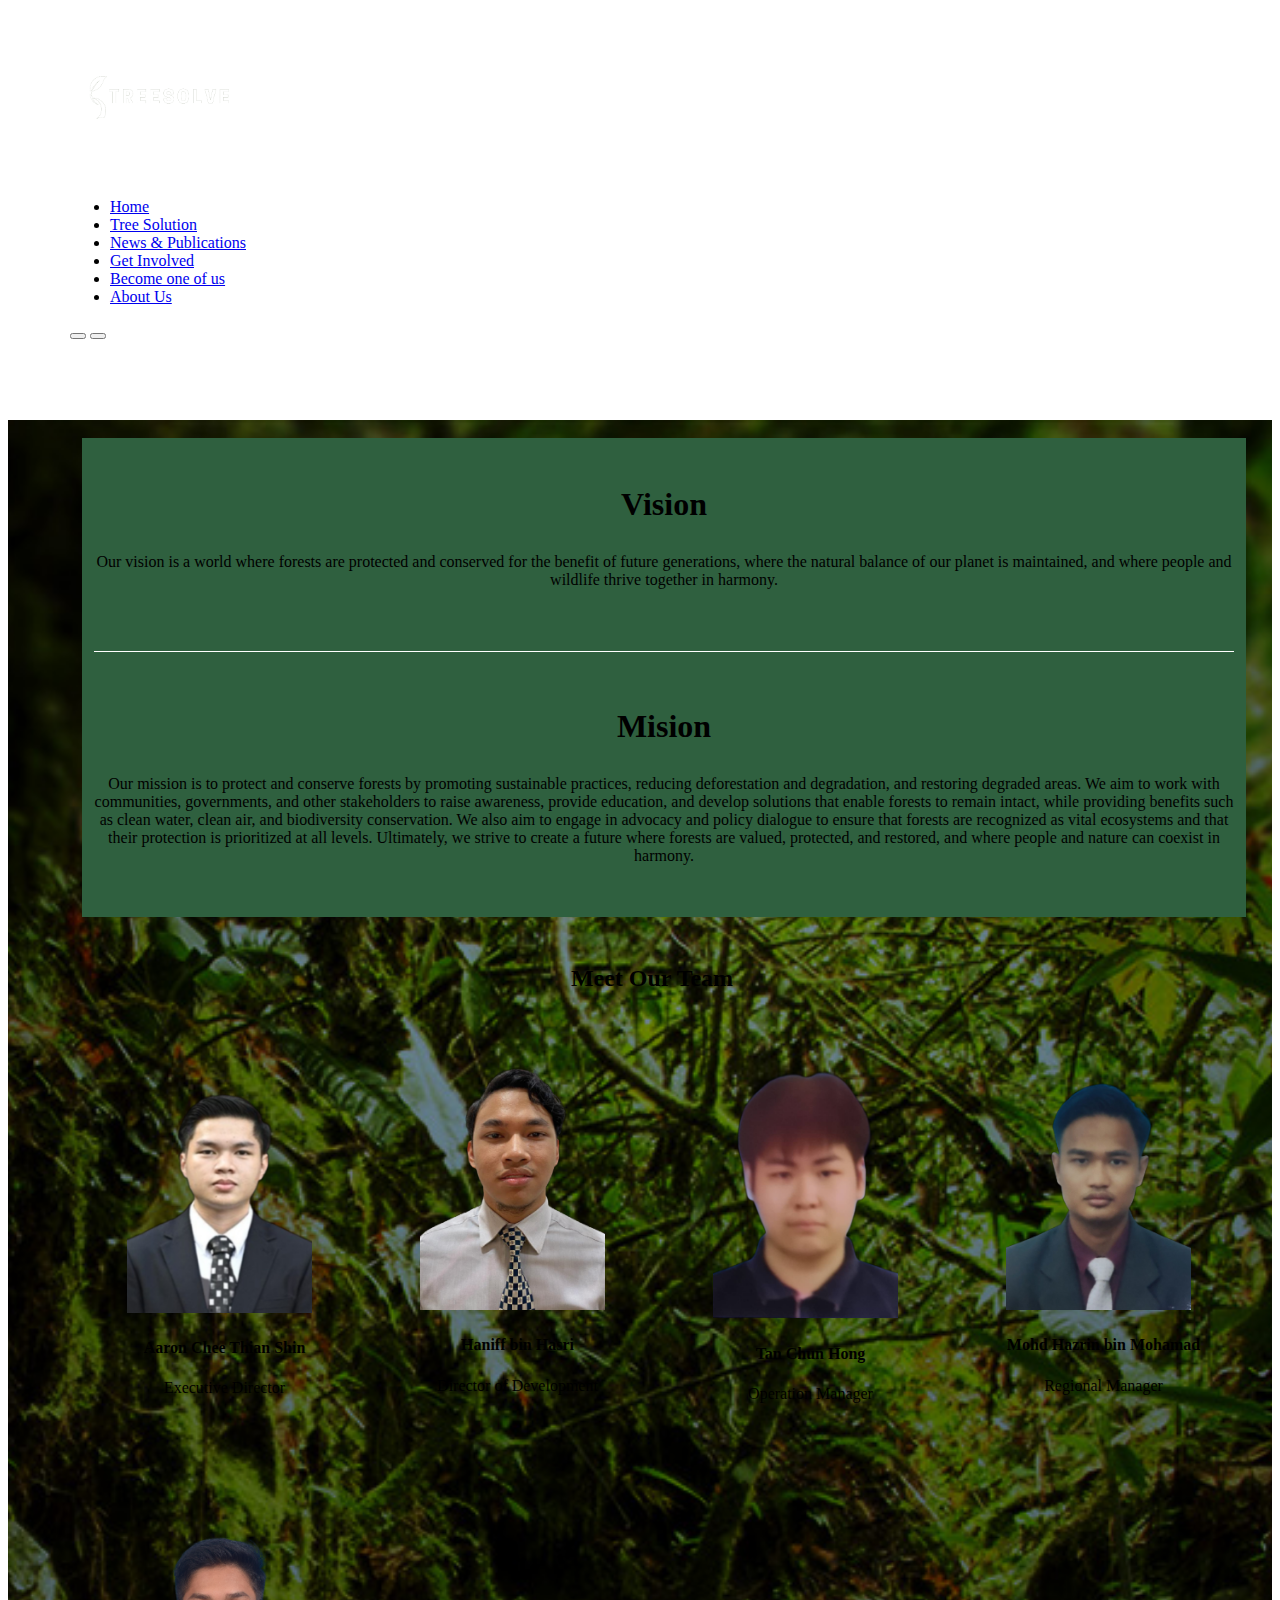
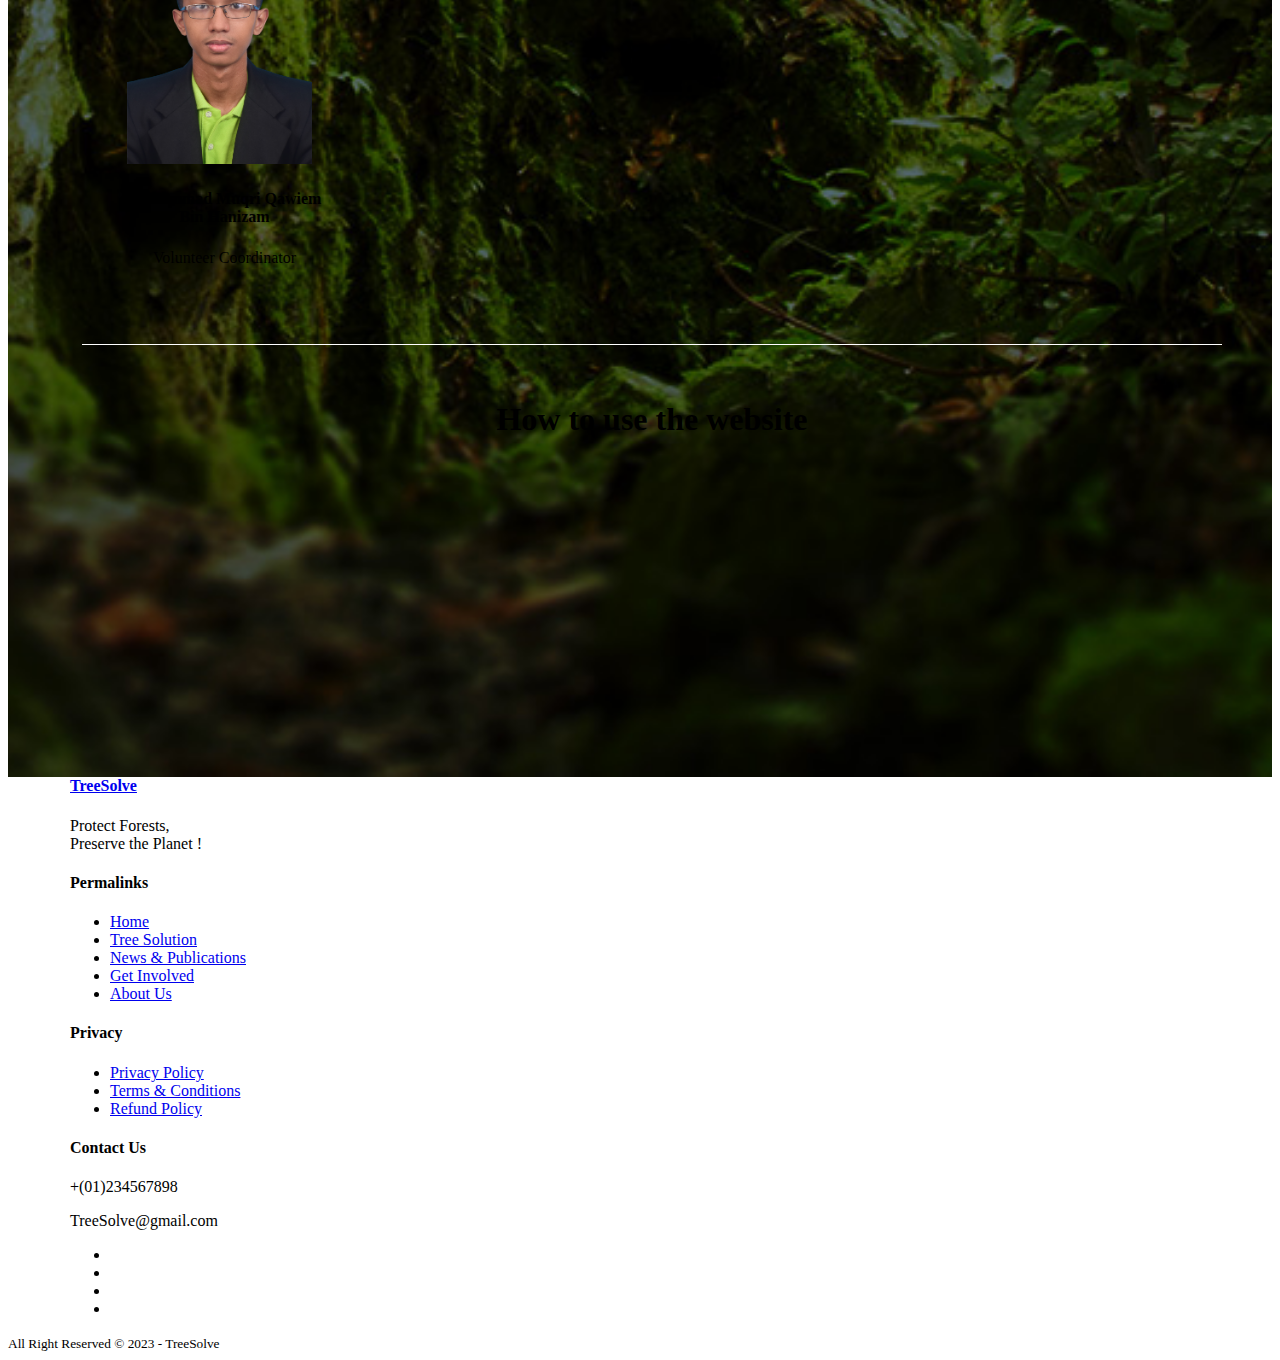
==== src/about-us-page.html @ cad285f0 "Merge pull request #145 from Aaron2k02/Haniff" ====
<!-- this page edited by haniff -->
<!DOCTYPE html>
<html lang="en">
<head>
    <meta charset="UTF-8">
    <meta http-equiv="X-UA-Compatible" content="IE=edge">
    <meta name="viewport" content="width=device-width, initial-scale=1.0">

    <!-- CSS -->
    <link rel="stylesheet" href="./css/about-us-page.css">
    <!-- Iconscout Cdn-->
    <link rel="stylesheet" href="https://unicons.iconscout.com/release/v2.1.6/css/unicons.css">
    <!-- Google Fonts -->
    <link rel="preconnect" href="https://fonts.google.googleapis.com">
    <link rel="preconnect" href="https://fonts.gstatic.com" crossorigin>
    <link rel="stylesheet" href="https://fonts.googleapis.com/css2?family=Montserrat:wght@300;400;500;600;700;800;900&display=swap">
    <!--Swiper JS -->
    <link rel="stylesheet" href="https://cdn.jsdelivr.net/npm/swiper@8/swiper-bundle.min.css"/>

    <title>About Us | TreeSolve</title>
</head>
<body>
    <nav>
        <div class="container nav-container">
            <a href="home-page.html">
                <img src="./res/Treesolve-removebg-preview.png"  alt="treesolvelogo" width="170px">
            </a>
            <ul class="nav-menu">
                <li><a href="home-page.html">Home</a></li>
                <li><a href="tree-solution-page.html">Tree Solution</a></li>
                <li><a href="news&publication-page.html">News &amp; Publications</a></li>
                <li><a href="get-involved-page.html">Get Involved</a></li>
                <li><a href="login.php">Become one of us</a></li>
                <li><a href="about-us-page.html">About Us</a></li>
            </ul>
            <button id="open-menu-btn"><i class="uil uil-bars"></i></button>
            <button id="close-menu-btn"><i class="uil uil-multiply"></i></button>
        </div>
    </nav>
    <!---------------------------------------------------- END OF NAVBAR ---------------------------------------->

    <!----------------------------------------------- PAGE CONTENT START HERE ----------------------------------->
    <main>
        <div class="container-fluid bg-image">
        <div class="container">
            <br>
            <div class="container-fluid" style="background-color: #2f603f;">
            <br><h1 class="text-center animate">Vision</h1>
                <p class="text-center animate">
                    Our vision is a world where forests are protected and conserved for the benefit of future generations, where the natural balance of our planet is maintained, and where people and wildlife thrive together in harmony.
                </p><br>
                <br><hr class="hr animate"><br><h1 class="text-center animate">Mision</h1>
                <p class="text-center animate">
                    Our mission is to protect and conserve forests by promoting sustainable practices, reducing deforestation and degradation, and restoring degraded areas. We aim to work with communities, governments, and other stakeholders to raise awareness, provide education, and develop solutions that enable forests to remain intact, while providing benefits such as clean water, clean air, and biodiversity conservation. We also aim to engage in advocacy and policy dialogue to ensure that forests are recognized as vital ecosystems and that their protection is prioritized at all levels. Ultimately, we strive to create a future where forests are valued, protected, and restored, and where people and nature can coexist in harmony.
                </p><br><br>
            </div>
                <br>
                <h2 class="text-center animate">Meet Our Team</h2><br>
                        <div class="container team-container animate">
                            <article class="team-member">
                                <div class="team-member-image">
                                    <img src="./res/aaron.png" alt="aaron">
                                </div>
                                <div class="team-member-info">
                                    <h4>Aaron Chee Thian Shin</h4>
                                    <p>Executive Director</p>
                                    <div class="team-member-socials">
                                        <a href="https://instagram.com" target="_blank"><i class="uil uil-instagram"></i></a>
                                        <a href="https://twitter.com" target="_blank"><i class="uil uil-twitter-alt"></i></a>
                                        <a href="https://linkedin.com" target="_blank"><i class="uil uil-linkedin-alt"></i></a>
                                    </div>
                                </div>
                            </article>

                            <article class="team-member">
                                <div class="team-member-image">
                                    <img src="./res/anep.png" alt="anep">
                                </div>
                                <div class="team-member-info">
                                    <h4>Haniff bin Hasri</h4>
                                    <p>Director of Development</p>
                                    <div class="team-member-socials">
                                        <a href="https://instagram.com" target="_blank"><i class="uil uil-instagram"></i></a>
                                        <a href="https://twitter.com" target="_blank"><i class="uil uil-twitter-alt"></i></a>
                                        <a href="https://linkedin.com" target="_blank"><i class="uil uil-linkedin-alt"></i></a>
                                    </div>
                                </div>
                            </article>

                            <article class="team-member">
                                <div class="team-member-image">
                                    <img src="./res/tan.png" alt="tan">
                                </div>
                                <div class="team-member-info">
                                    <h4>Tan Chun Hong</h4>
                                    <p>Operation Manager</p>
                                    <div class="team-member-socials">
                                        <a href="https://instagram.com" target="_blank"><i class="uil uil-instagram"></i></a>
                                        <a href="https://twitter.com" target="_blank"><i class="uil uil-twitter-alt"></i></a>
                                        <a href="https://linkedin.com" target="_blank"><i class="uil uil-linkedin-alt"></i></a>
                                    </div>
                                </div>
                            </article>

                            <article class="team-member">
                                <div class="team-member-image">
                                    <img src="./res/hazrin.png" alt="hazrin">
                                </div>
                                <div class="team-member-info">
                                    <h4>Mohd Hazrin bin Mohamad</h4>
                                    <p>Regional Manager</p>
                                    <div class="team-member-socials">
                                        <a href="https://instagram.com" target="_blank"><i class="uil uil-instagram"></i></a>
                                        <a href="https://twitter.com" target="_blank"><i class="uil uil-twitter-alt"></i></a>
                                        <a href="https://linkedin.com" target="_blank"><i class="uil uil-linkedin-alt"></i></a>
                                    </div>
                                </div>
                            </article>

                            <article class="team-member">
                                <div class="team-member-image">
                                    <img src="./res/8._gambar_bckground_biru-removebg-preview.png" alt="">
                                </div>
                                <div class="team-member-info">
                                    <h4>Muhammad Muqri Qawiem Bin Hanizam</h4>
                                    <p>Volunteer Coordinator</p>
                                    <div class="team-member-socials">
                                        <a href="https://instagram.com" target="_blank"><i class="uil uil-instagram"></i></a>
                                        <a href="https://twitter.com" target="_blank"><i class="uil uil-twitter-alt"></i></a>
                                        <a href="https://linkedin.com" target="_blank"><i class="uil uil-linkedin-alt"></i></a>
                                    </div>
                                </div>
                            </article>
                        </div>
                  <br><hr class="hr animate"><br>
                    <h1 class="display-6 text-center animate">How to use the website</h1><br>
                    <iframe width="400" height="225" src="https://www.youtube.com/embed/Tw-d5HgiG5s" frameborder="0" allowfullscreen></iframe>
                    
                    
        </div>
    </div>
    </main>
    <!------------------------------------------------- END OF PAGE CONTENT ------------------------------------->

    <footer class="footer">
        <div class="container footer-container">
            <div class="footer-1">
                <a href="home-page.html" class="footer-logo"><h4>TreeSolve</h4></a>
                <p>
                    Protect Forests,<br> Preserve the Planet !
                </p>
            </div>

            <div class="footer-2">
                <h4>Permalinks</h4>
                <ul class="permalinks">
                    <li><a href="home-page.html">Home</a></li>
                    <li><a href="tree-solution-page.html">Tree Solution</a></li>
                    <li><a href="news&publication-page.html">News &amp; Publications</a></li>
                    <li><a href="get-involved-page.html">Get Involved</a></li>
                    <li><a href="about-us-page.html">About Us</a></li>
                </ul>
            </div>

            <div class="footer-3">
                <h4>Privacy</h4>
                <ul class="privacy">
                    <li><a href="privacy policy.html">Privacy Policy</a></li>
                    <li><a href="terms&condition.html">Terms & Conditions</a></li>
                    <li><a href="return policy.html">Refund Policy</a></li>
                </ul>
            </div>

            <div class="footer-4">
                <h4>Contact Us</h4>
                <div>
                    <p>+(01)234567898</p>
                    <p>TreeSolve@gmail.com</p>
                </div>

                <ul class="footer-socials">
                    <li>
                        <a href="#"><i class="uil uil-facebook-f"></i></a>
                    </li>
                    <li>
                        <a href="#"><i class="uil uil-instagram-alt"></i></a>
                    </li>
                    <li>
                        <a href="#"><i class="uil uil-twitter"></i></a>
                    </li>
                    <li>
                        <a href="#"><i class="uil uil-linkedin-alt"></i></a>
                    </li>
                </ul>
            </div>
        </div>

        <div class="footer-copyright">
            <small>All Right Reserved &copy; 2023 - TreeSolve</small>
        </div>
    </footer>
    <!------------------------------------------------ End Of Footer ---------------------------------------------->

    <script src="https://cdn.jsdelivr.net/npm/swiper@8/swiper-bundle.min.js"></script>
    <script src="./js/main.js"></script>

    <script>
        var swiper = new Swiper(".mySwiper", {
            slidesPerView: 1,
            spaceBetween: 30,
            pagination: {
                el: ".swiper-pagination",
                clickable: true,
            },
            //when window width is >= 600px
            breakpoints: {
                600: {
                    slidesPerView: 2
                }
            }
        });
    </script>
</body>
</html>
---- src/css/about-us-page.css ----
/*============= ACHIEVEMENTS ================*/
.about-achievement{
  margin-top: 3rem;
}

.about-achievement-container{
  display: grid;
  grid-template-columns: 40% 60%;
  gap: 5rem;
}

.about-achievement-right{
  margin: 1.6rem 0 2.5rem;
}

.achievement-cards{
  display: grid;
  grid-template-columns: repeat(3, 1fr);
  gap: 1.5rem;
}

.achievement-card{
  background: var(--color-bg1);
  padding: 1.6rem;
  border-radius: 1rem;
  text-align: center;
  transition: var(--transition);
}

.achievement-card:hover{
  background: var(--color-bg2);
  box-shadow: 0 3rem 3rem rgba(0, 0, 0, 0.3);
}

.achievement-icon{
  background: var(--color-danger);
  padding: 0.6rem;
  border-radius: 1rem;
  display: inline-block;
  margin-bottom: 2rem;
  font-size: 2rem;
}

.achievement-card:nth-child(2) .achievement-icon{
  background: var(--color-success);
}

.achievement-card:nth-child(3) .achievement-icon{
  background: var(--color-success);
}

.achievement-card p{
  margin-top: 1rem;
}

/*============================= TEAM MEMBERS ==============================*/
.team{
  background: var(--color-bg1);
  box-shadow: inset 0 0 3rem rgba(0, 0, 0, 0.5);
}

.team-container{
  display: grid;
  grid-template-columns: repeat(4, 1fr);
  gap: 2rem;
}

.team-member{
  background: var(--color-bg2);
  padding: 2rem;
  border: 1px solid transparent;
  transition: var(--transition);
  position: relative;
  overflow: hidden;
}

.team-member:hover{
  background: transparent;
  border-color: var(--color-primary);
}

.team-member-image img{
  width: 95%;
}


.team-member-info *{
  text-align: center;
  margin-top: 1.4rem;
}

.team-member-info p{
  color: var(--color-light);
}

.team-member-socials{
  position: absolute;
  top: 50%;
  transform: translateY(-50%);
  right: -100%;
  display: flex;
  flex-direction: column;
  background: var(--color-primary);
  border-radius: 1rem 0 0 1rem;
  box-shadow: -2rem 0 2rem rgba(0, 0, 0, 0.3);
  transition: var(--transition);
}

.team-member:hover .team-member-socials{
  right: 0;
}

.team-member-socials a{
  padding: 1rem;
}

main{
    position: relative;
    top: 5rem;
    overflow: hidden;
    margin-bottom: 5rem;
}

.bg-image {
    background-image: url("../res/intro-bg.jpg");
    background-size: cover; /* adjust image size to cover the entire container */
    background-position: center; /* adjust image position */
    background-repeat: no-repeat; /* prevent image from repeating */
    /* add other styles as needed */
}

.hr{
    color: white;
    margin-top: 10px;
    width: 100%;
    border-width: 1px 0 0 0;
    border-style: solid;
}

.text-start {
    text-align: left !important;
  }
  
  .text-end {
    text-align: right !important;
  }
  
  .text-center {
    margin-top: 30px;
    text-align: center !important;
  }
  
.container,
.container-fluid,
.container-xxl,
.container-xl,
.container-lg,
.container-md,
.container-sm {
  --bs-gutter-x: 1.5rem;
  --bs-gutter-y: 0;
  width: 100%;
  padding-right: calc(var(--bs-gutter-x) * 0.5);
  padding-left: calc(var(--bs-gutter-x) * 0.5);
  margin-right: auto;
  margin-left: auto;
}

@media (min-width: 576px) {
  .container-sm, .container {
    max-width: 540px;
  }
}
@media (min-width: 768px) {
  .container-md, .container-sm, .container {
    max-width: 720px;
  }
}
@media (min-width: 992px) {
  .container-lg, .container-md, .container-sm, .container {
    max-width: 960px;
  }
}
@media (min-width: 1200px) {
  .container-xl, .container-lg, .container-md, .container-sm, .container {
    max-width: 1140px;
  }
}
@media (min-width: 1400px) {
  .container-xxl, .container-xl, .container-lg, .container-md, .container-sm, .container {
    max-width: 1320px;
  }
}
.row {
  --bs-gutter-x: 1.5rem;
  --bs-gutter-y: 0;
  display: flex;
  flex-wrap: wrap;
  margin-top: calc(-1 * var(--bs-gutter-y));
  margin-right: calc(-0.5 * var(--bs-gutter-x));
  margin-left: calc(-0.5 * var(--bs-gutter-x));
}
.row > * {
  flex-shrink: 0;
  width: 100%;
  max-width: 100%;
  padding-right: calc(var(--bs-gutter-x) * 0.5);
  padding-left: calc(var(--bs-gutter-x) * 0.5);
  margin-top: var(--bs-gutter-y);
}

.col {
  flex: 1 0 0%;
}

.row-cols-auto > * {
  flex: 0 0 auto;
  width: auto;
}

.row-cols-1 > * {
  flex: 0 0 auto;
  width: 100%;
}

.row-cols-2 > * {
  flex: 0 0 auto;
  width: 50%;
}

.row-cols-3 > * {
  flex: 0 0 auto;
  width: 33.3333333333%;
}

.row-cols-4 > * {
  flex: 0 0 auto;
  width: 25%;
}

.row-cols-5 > * {
  flex: 0 0 auto;
  width: 20%;
}

.row-cols-6 > * {
  flex: 0 0 auto;
  width: 16.6666666667%;
}

.col-auto {
  flex: 0 0 auto;
  width: auto;
}

.col-1 {
  flex: 0 0 auto;
  width: 8.33333333%;
}

.col-2 {
  flex: 0 0 auto;
  width: 16.66666667%;
}

.col-3 {
  flex: 0 0 auto;
  width: 25%;
}

.col-4 {
  flex: 0 0 auto;
  width: 33.33333333%;
}

.col-5 {
  flex: 0 0 auto;
  width: 41.66666667%;
}

.col-6 {
  flex: 0 0 auto;
  width: 50%;
}

.col-7 {
  flex: 0 0 auto;
  width: 58.33333333%;
}

.col-8 {
  flex: 0 0 auto;
  width: 66.66666667%;
}

.col-9 {
  flex: 0 0 auto;
  width: 75%;
}

.col-10 {
  flex: 0 0 auto;
  width: 83.33333333%;
}

.col-11 {
  flex: 0 0 auto;
  width: 91.66666667%;
}

.col-12 {
  flex: 0 0 auto;
  width: 100%;
}

iframe {
  display: block;
  margin: 0 auto;
  height: 300px;
  border: 0;
}

/*================================ END OF PAGE CONTENT STYLING =====================================*/
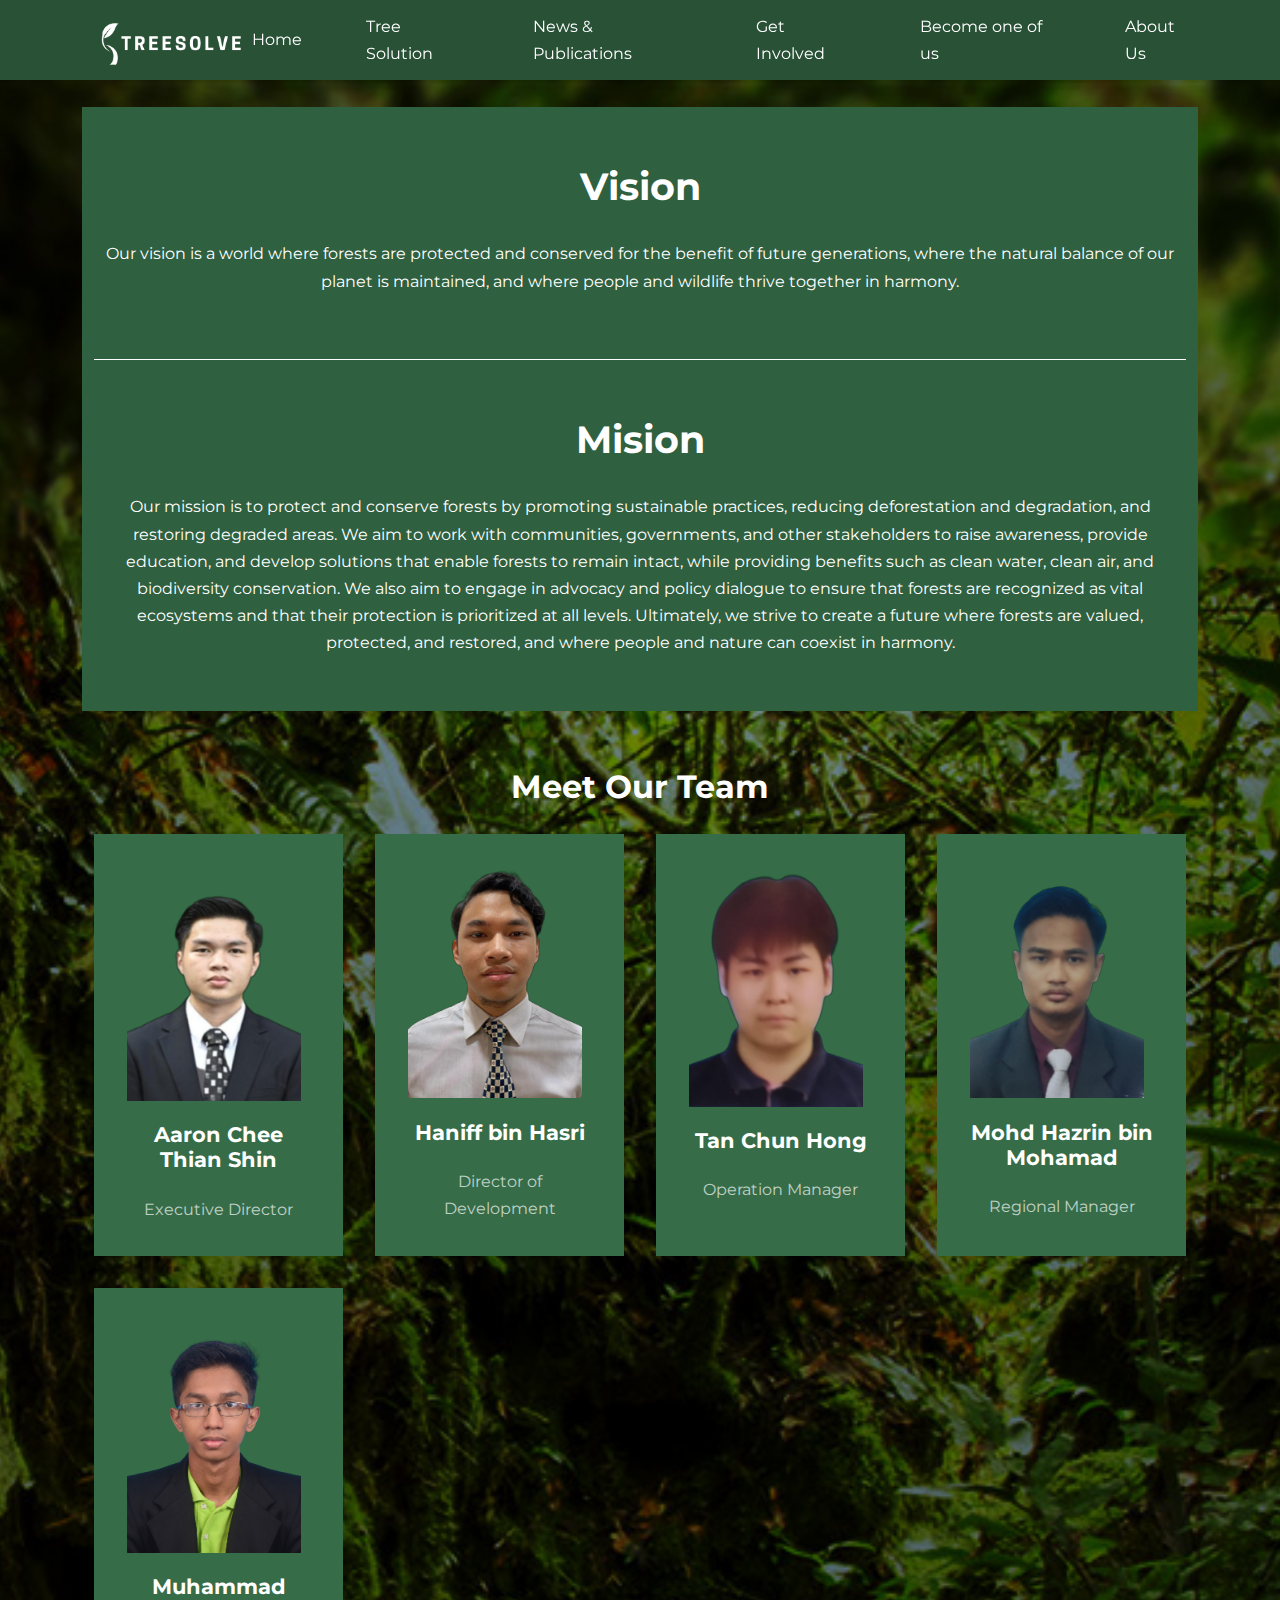
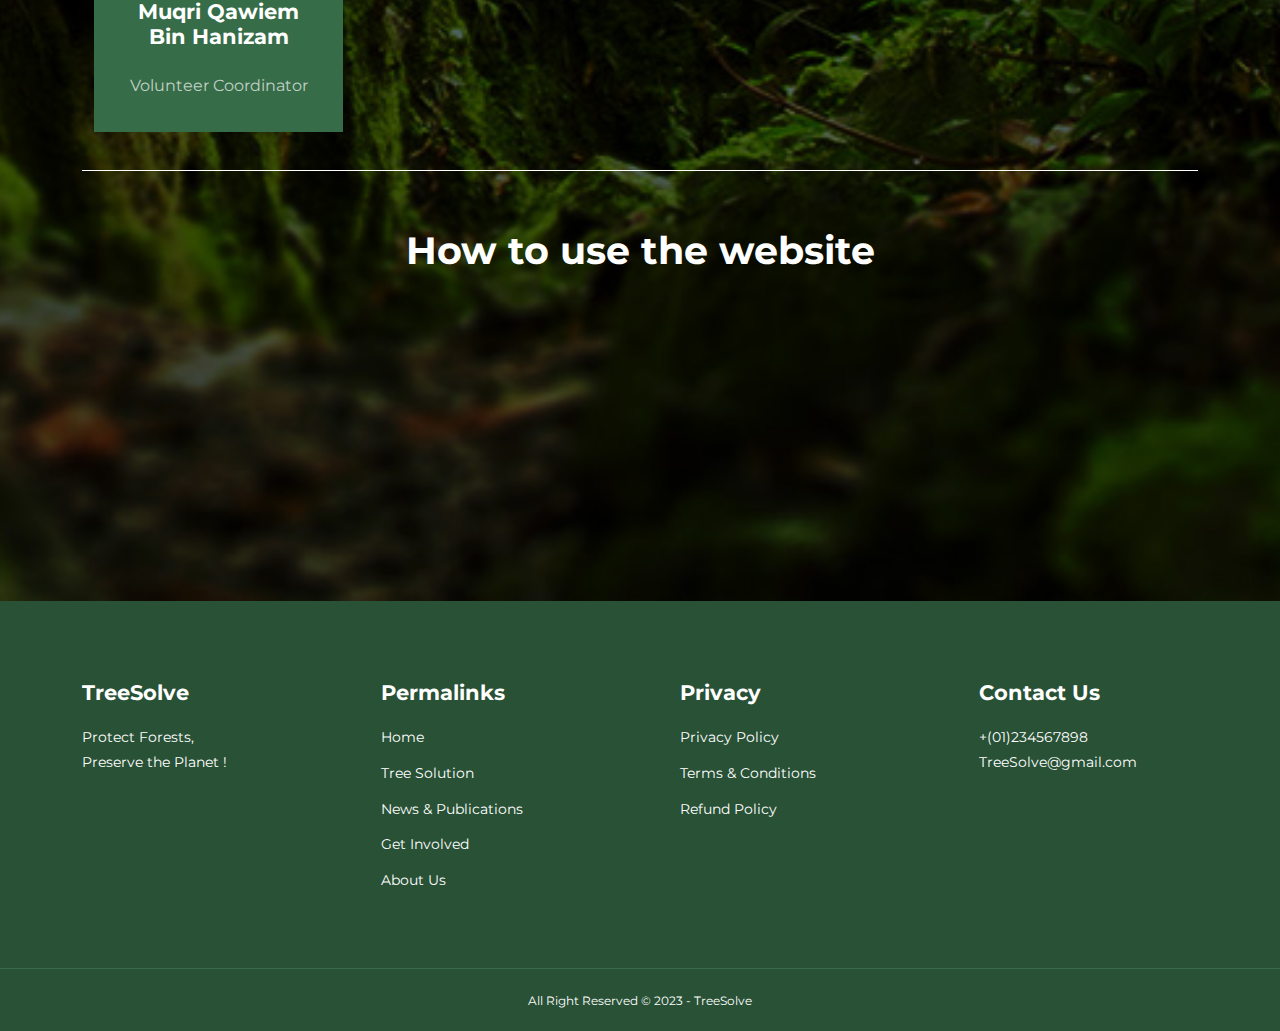
==== commit 65955a78: "Merge branch 'ChunHong' of https://github.com/Aaron2k02/treesolve" ====
--- a/src/about-us-page.html
+++ b/src/about-us-page.html
@@ -7,6 +7,7 @@
     <meta name="viewport" content="width=device-width, initial-scale=1.0">
 
     <!-- CSS -->
+    <link rel="stylesheet" href="./css/general.css">
     <link rel="stylesheet" href="./css/about-us-page.css">
     <!-- Iconscout Cdn-->
     <link rel="stylesheet" href="https://unicons.iconscout.com/release/v2.1.6/css/unicons.css">
--- a/src/css/general.css
+++ b/src/css/general.css
@@ -0,0 +1,309 @@
+*{
+    margin: 0;
+    padding: 0;
+    border: 0;
+    outline: 0;
+    text-decoration: none;
+    list-style: none;
+    box-sizing: border-box;
+}
+
+:root{
+    --color-primary: #3AA655; 
+    --color-success: #00bf8e; 
+    --color-warning: #f7c94b;
+    --color-danger: #d95333;
+    --color-danger-variant: rgba(247, 88, 66, 0.4);
+    --color-white: #fff;
+    --color-light: rgba(255, 255, 255, 0.7);
+    --color-black: #010101;
+    --color-bg: #285136; 
+    --color-bg1: #2f603f; 
+    --color-bg2: #366d48;
+
+    --container-width-lg: 76%;
+    --container-width-md: 90%;
+    --container-width-sm: 94%;
+
+    --transition: all 400ms ease;
+}
+
+body{
+    font-family: "Montserrat", sans-serif;
+    line-height: 1.7;
+    color: var(--color-white);
+    background: var(--color-bg);
+}
+
+.container{
+    width: var(--container-width-lg);
+    margin: 0 auto;
+}
+section{
+    padding: 6rem 0;
+}
+
+section h2{
+    text-align: center;
+    margin-bottom: 4rem;
+}
+
+h1, h2, h3, h4, h5{
+    line-height: 1.2;
+}
+
+h1{
+    font-size: 2.4rem;
+}
+
+h2{
+    font-size: 2rem;
+}
+
+h3{
+    font-size: 1.6rem;
+}
+
+h4{
+    font-size: 1.3rem;
+}
+
+a{
+    color: var(--color-white);
+}
+
+img{
+    display: block;
+    object-fit: cover;
+}
+
+.btn{
+    display: inline-block;
+    background: var(--color-primary);
+    color: var(--color-white);
+    padding: 1rem 2rem;
+    border: 1px solid transparent;
+    font-weight: 600;
+}
+
+.btn:hover{
+    background: transparent;
+    color: var(--color-white);
+    border-color: var(--color-white);
+}
+
+.btn-primary{
+    background: var(--color-danger);
+    color: var(--color-white);
+}
+
+/* ==================================================== NAVBAR ================================================= */
+nav{
+    background: transparent;
+    width: 100vw;
+    height: 5rem;
+    position: fixed;
+    top: 0;
+    z-index: 11;
+}
+
+/* Change navbar styles on scroll using JavScript */
+.window-scroll {
+    background: var(--color-bg);
+    box-shadow: 0 1rem 2rem rgba(0, 0, 0, 0.2);
+}
+
+.nav-container{
+    height: 100%;
+    display: flex;
+    justify-content: space-between;
+    align-items: center;
+}
+
+nav button{
+    display: none;
+}
+
+.nav-menu{
+    display: flex;
+    align-items: center;
+    gap: 4rem;
+}
+
+.nav-menu a{
+    font-size: 1rem;
+    transition: var(--transition);
+}
+
+.nav-menu a:hover{
+    color: var(--color-white);
+    text-decoration: underline;
+}
+
+/*========================================= FOOTER =======================================*/
+footer{
+    background: var(--color-bg);
+    padding-top: 5rem;
+    font-size: 0.9rem;
+}
+
+.footer-container{
+    display: grid;
+    grid-template-columns: repeat(4, 1fr);
+    gap: 5rem;
+}
+
+.footer-container > div h4 {
+    margin-bottom: 1.2rem;
+}
+
+.footer-1 p{
+    margin: 0 0 2rem;
+}
+
+.footer ul li{
+    margin-bottom: 0.7rem;
+}
+
+.footer ul li a:hover{
+    text-decoration: underline;
+}
+
+.footer-socials{
+    display: flex;
+    gap: 1rem;
+    font-size: 1.2rem;
+    margin-top: 2rem;
+}
+
+.footer-copyright{
+    text-align: center;
+    margin-top: 4rem;
+    padding: 1.2rem 0;
+    border-top: 1px solid var(--color-bg2);
+}
+
+/*          MEDIA QUERIES - FOR RESPONSIVE DESIGN BASED ON DEVICE SCREEN                    */
+/*================================ MEDIA QUERIES (TABLETS) =================================*/
+@media screen and (max-width: 1024px) {
+    .container{
+        width: var(--container-width-md);
+    }
+
+    h1{
+        font-size: 2.2rem;
+    }
+
+    h2{
+        font-size: 1.7rem;
+    }
+
+    h3{
+        font-size: 1.4rem;
+    }
+
+    h4{
+        font-size: 1.2rem;
+    }
+
+    /* ========= NAVBAR =============================================== */
+    nav button {
+        display: inline-block;
+        background: transparent;
+        font-size: 1.8rem;
+        color: var(--color-white);
+        cursor: pointer;
+    }
+
+    nav button#close-menu-btn {
+        display: none;
+    }
+
+    .nav-menu{
+        position: fixed;
+        top: 5rem;
+        right: 5%;
+        height: fit-content;
+        width: 18rem;
+        flex-direction: column;
+        gap: 0;
+        display: none;
+    }
+
+    .nav-menu li{
+        width: 100%;
+        height: 5.8rem;
+        animation: animateNavItems 400ms linear forwards;
+        transform-origin: top right;
+        opacity: 0;
+    }
+
+    .nav-menu li:nth-child(2){
+        animation-delay: 200ms;
+    }
+
+    .nav-menu li:nth-child(3){
+        animation-delay: 400ms;
+    }
+
+    .nav-menu li:nth-child(4){
+        animation-delay: 600ms;
+    }
+
+    @keyframes animateNavItems{
+        0% {
+            transform: rotateZ(-90deg);
+        }
+
+        100% {
+            transform: rotateZ(0);
+            opacity: 1;
+        }
+    }
+
+    .nav-menu li a{
+        background: var(--color-primary);
+        box-shadow: -4rem 6rem 10rem rgba(0, 0, 0, 0.6);
+        width: 100%;
+        height: 100%;
+        display: grid;
+        place-items: center;
+    }
+
+    .nav-menu li a:hover{
+        background: var(--color-bg2);
+        color: var(--color-white);
+    }
+
+    /*==================================== FOOTER =======================================*/
+    .footer-container{
+        grid-template-columns: 1fr 1fr;
+    }
+}
+
+/*============================== MEDIA QUERIES (PHONE) =================================*/
+@media screen and (max-width: 600px) {
+    .container{
+        width: var(--container-width-sm);
+    }
+
+    /*================================ NAVBAR ======================================*/
+    .nav-menu{
+        right: 3%;
+    }
+
+    /*================================ FOOTER ======================================*/
+    .footer-container{
+        grid-template-columns: 1fr;
+        text-align: center;
+        gap: 2rem;
+    }
+
+    .footer-1 p{
+        margin: 1rem auto;
+    }
+
+    .footer-socials {
+        justify-content: center;
+    }
+}
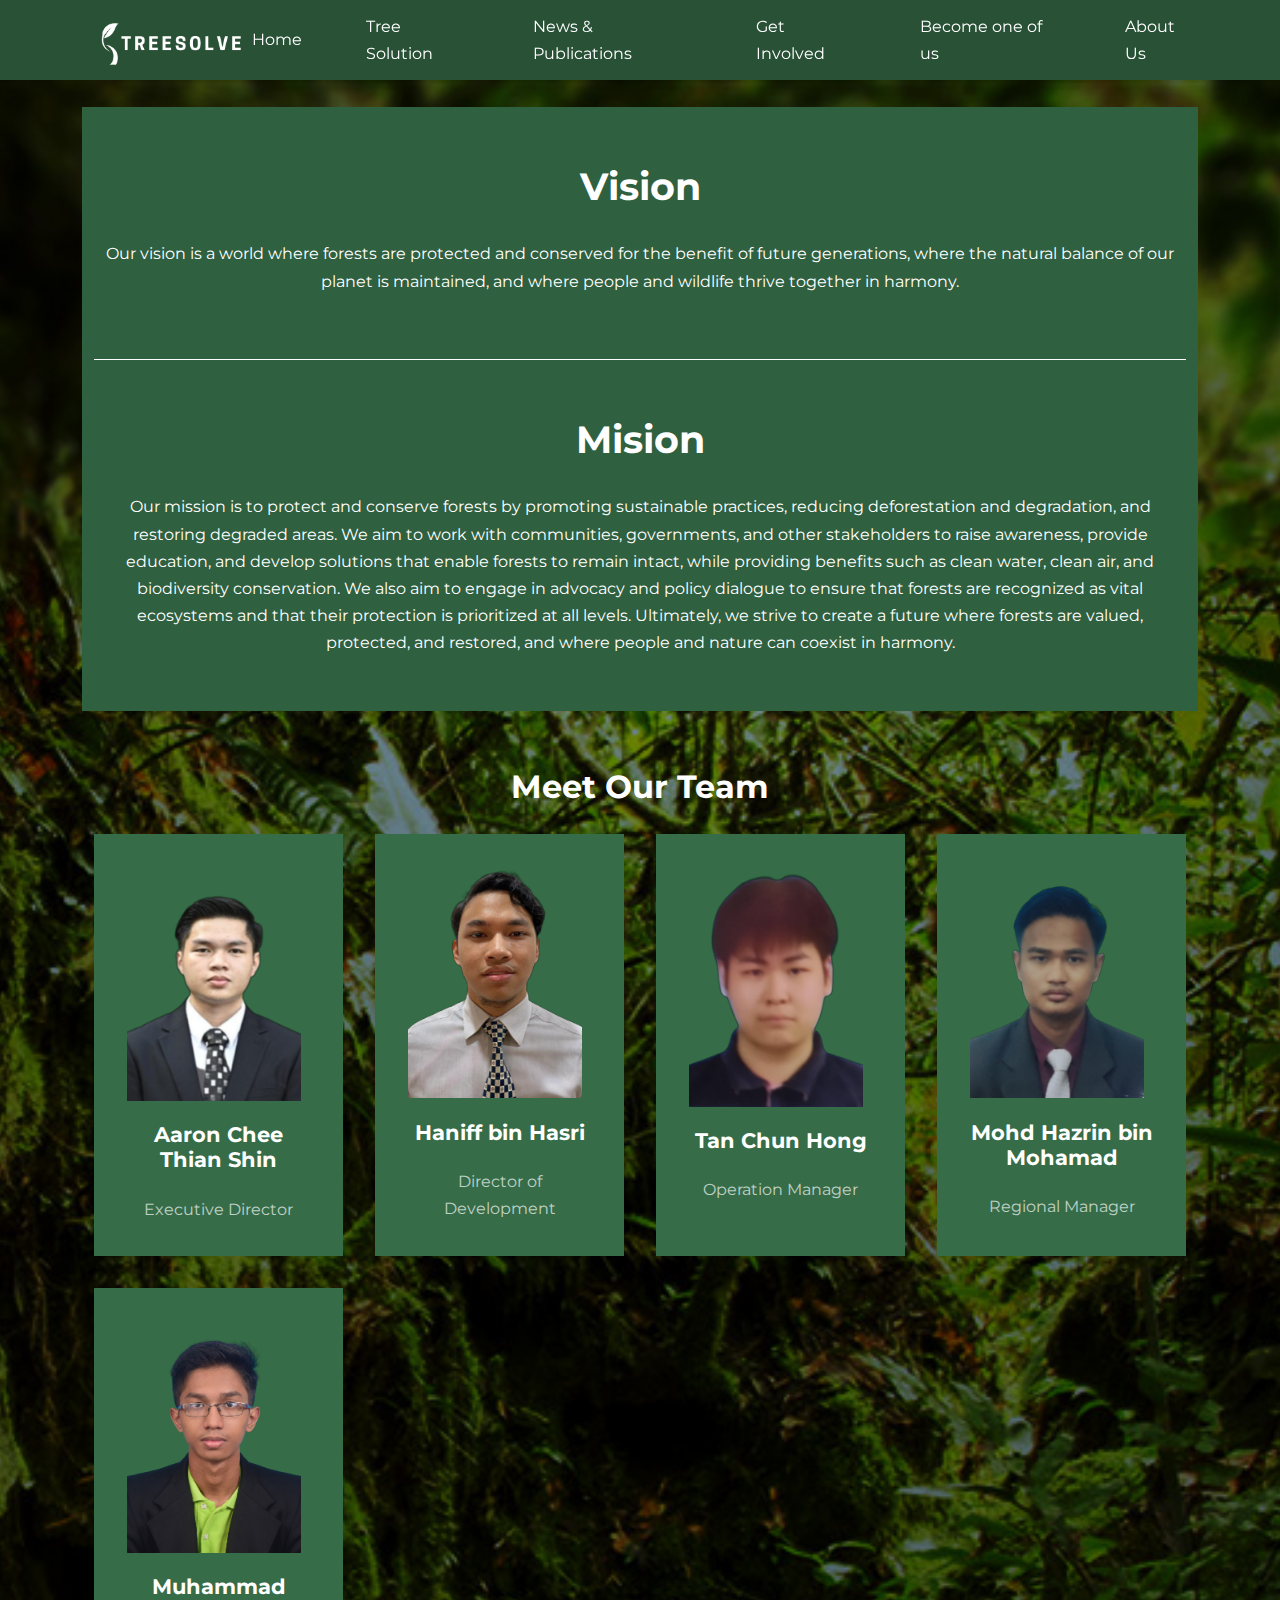
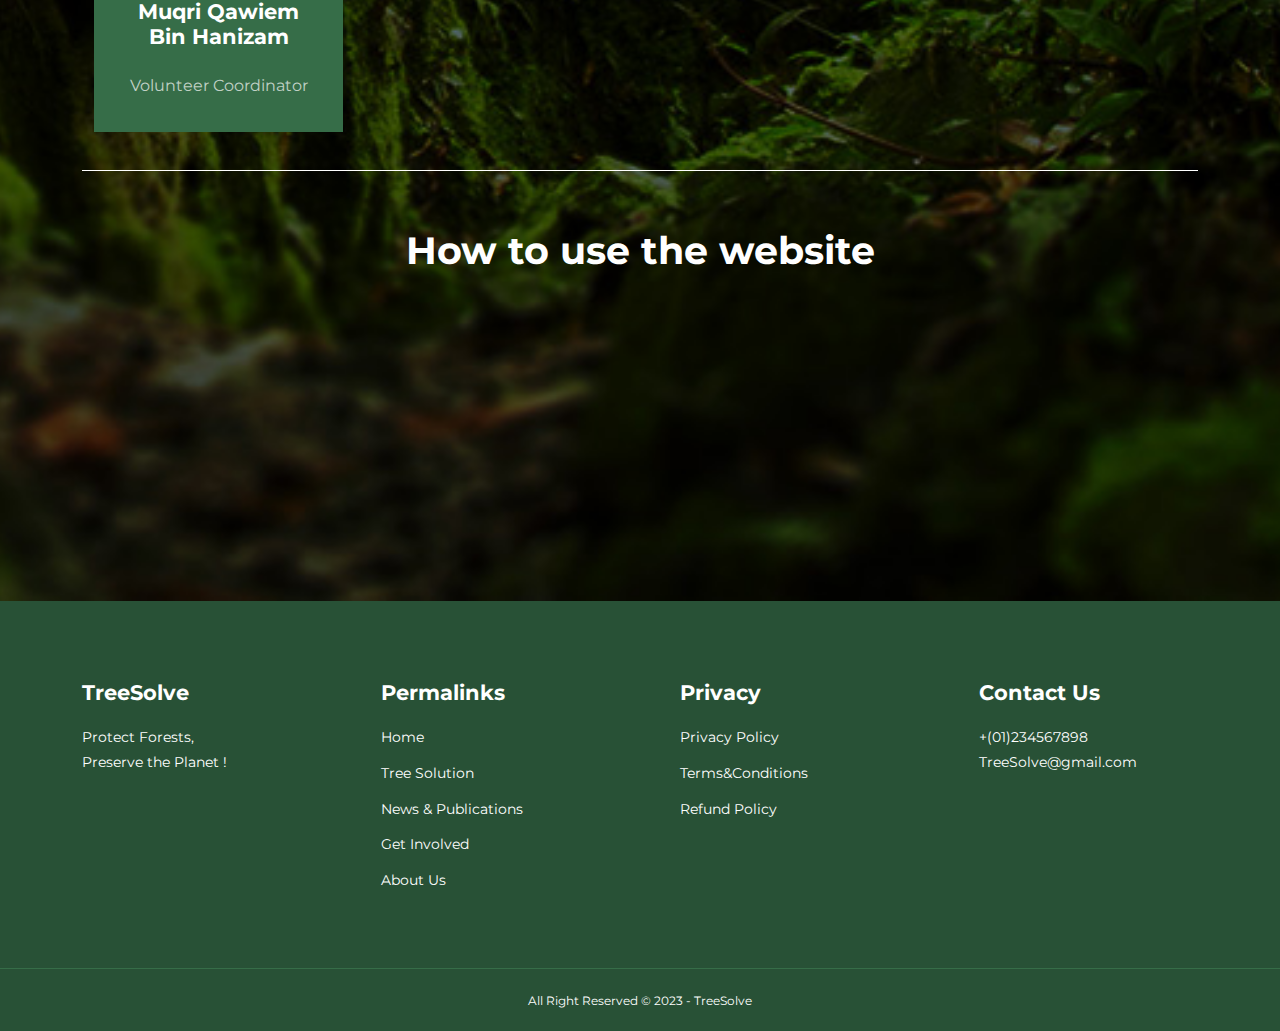
==== commit c90ef1b6: "formating on about us page" ====
--- a/src/about-us-page.html
+++ b/src/about-us-page.html
@@ -1,5 +1,5 @@
+<!DOCTYPE html>
 <!-- this page edited by haniff -->
-<!DOCTYPE html>
 <html lang="en">
 <head>
     <meta charset="UTF-8">
@@ -23,15 +23,15 @@
 <body>
     <nav>
         <div class="container nav-container">
-            <a href="home-page.html">
+            <a href="home-page.php">
                 <img src="./res/Treesolve-removebg-preview.png"  alt="treesolvelogo" width="170px">
             </a>
             <ul class="nav-menu">
-                <li><a href="home-page.html">Home</a></li>
-                <li><a href="tree-solution-page.html">Tree Solution</a></li>
-                <li><a href="news&publication-page.html">News &amp; Publications</a></li>
+                <li><a href="home-page.php">Home</a></li>
+                <li><a href="tree-solution-page.php">Tree Solution</a></li>
+                <li><a href="news&publication-page.php">News &amp; Publications</a></li>
                 <li><a href="get-involved-page.html">Get Involved</a></li>
-                <li><a href="login.php">Become one of us</a></li>
+                <li><a href="login-page.php">Become one of us</a></li>
                 <li><a href="about-us-page.html">About Us</a></li>
             </ul>
             <button id="open-menu-btn"><i class="uil uil-bars"></i></button>
@@ -146,7 +146,7 @@
     <footer class="footer">
         <div class="container footer-container">
             <div class="footer-1">
-                <a href="home-page.html" class="footer-logo"><h4>TreeSolve</h4></a>
+                <a href="home-page.php" class="footer-logo"><h4>TreeSolve</h4></a>
                 <p>
                     Protect Forests,<br> Preserve the Planet !
                 </p>
@@ -155,7 +155,7 @@
             <div class="footer-2">
                 <h4>Permalinks</h4>
                 <ul class="permalinks">
-                    <li><a href="home-page.html">Home</a></li>
+                    <li><a href="home-page.php">Home</a></li>
                     <li><a href="tree-solution-page.html">Tree Solution</a></li>
                     <li><a href="news&publication-page.html">News &amp; Publications</a></li>
                     <li><a href="get-involved-page.html">Get Involved</a></li>
@@ -167,7 +167,7 @@
                 <h4>Privacy</h4>
                 <ul class="privacy">
                     <li><a href="privacy policy.html">Privacy Policy</a></li>
-                    <li><a href="terms&condition.html">Terms & Conditions</a></li>
+                    <li><a href="terms&condition.html">Terms&Conditions</a></li>
                     <li><a href="return policy.html">Refund Policy</a></li>
                 </ul>
             </div>
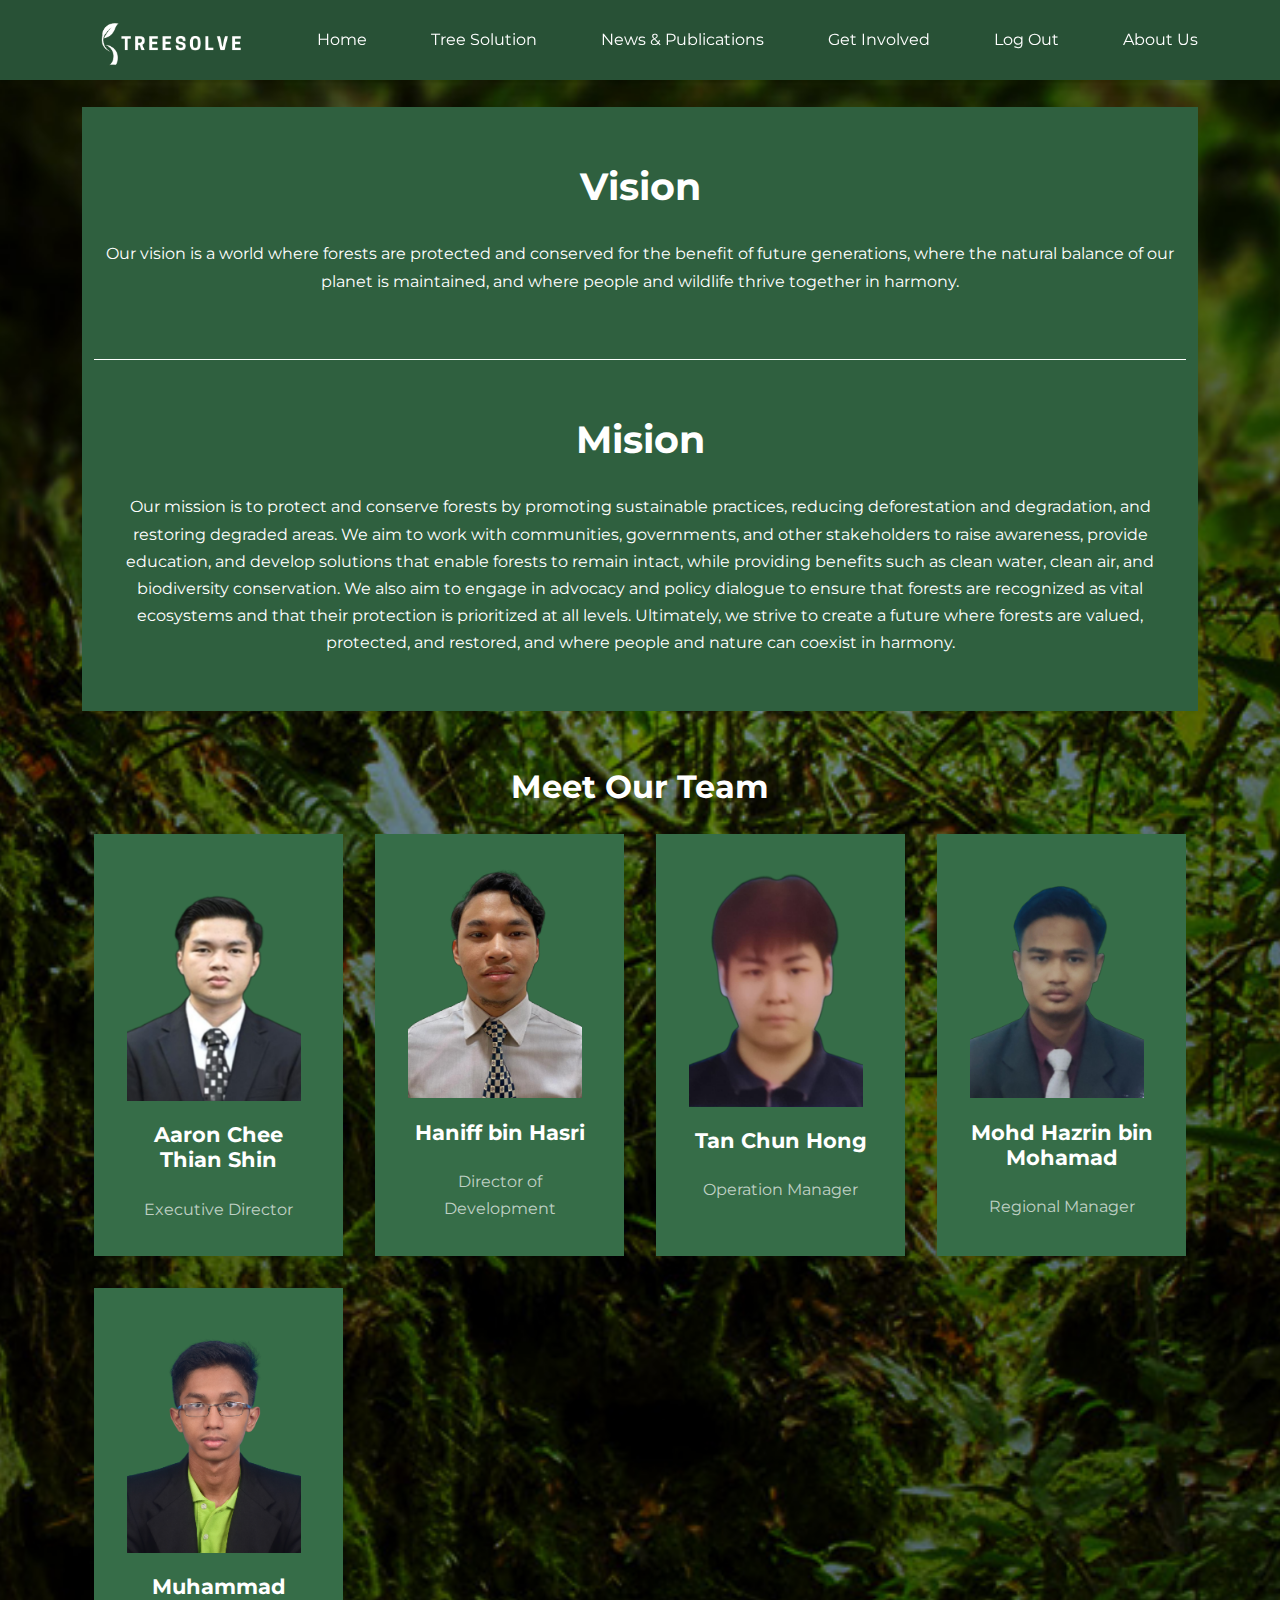
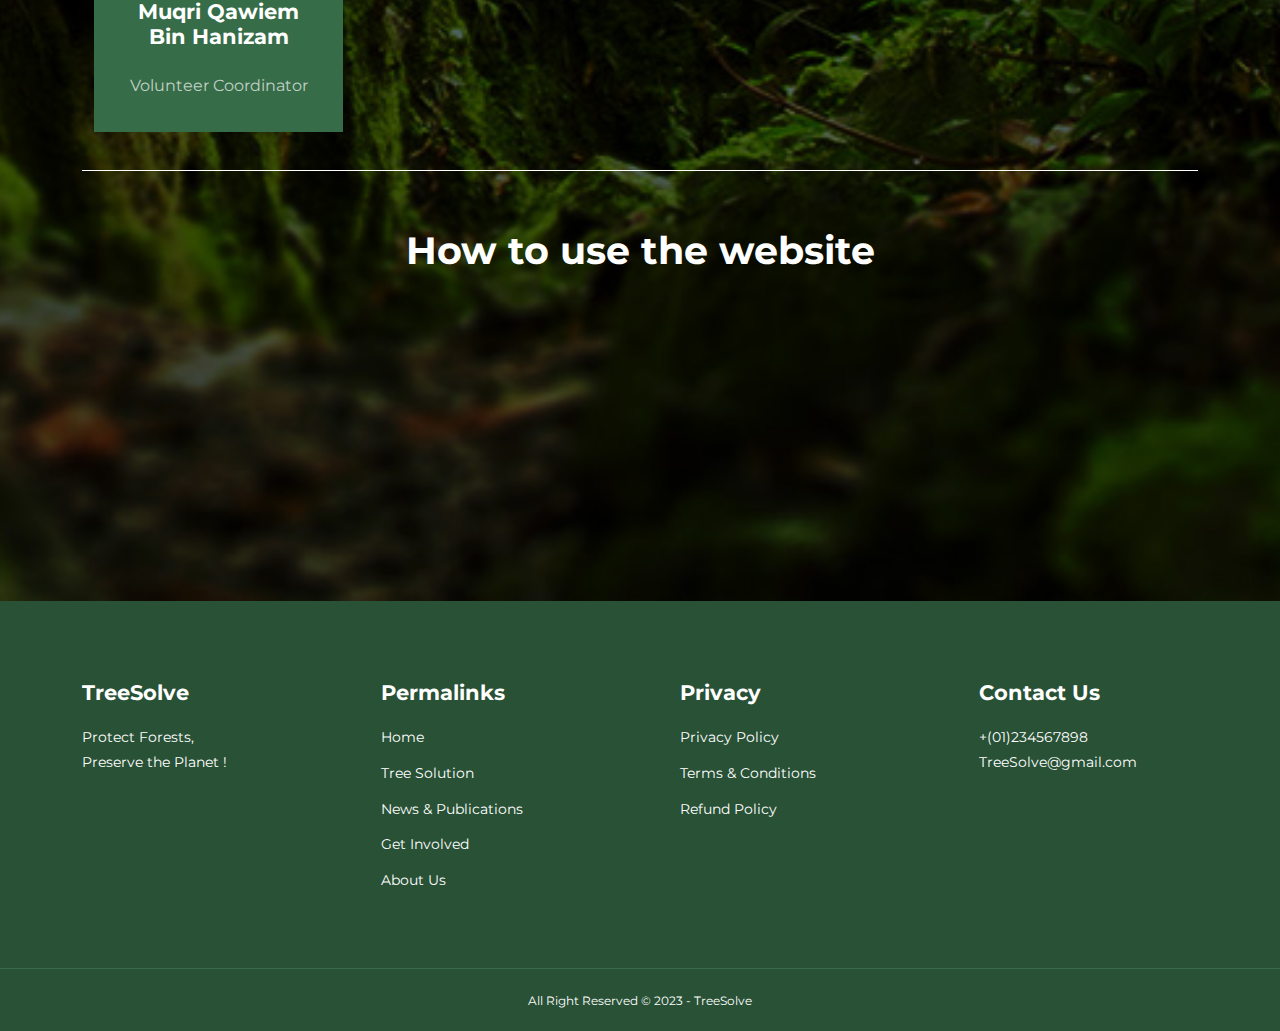
==== commit c1962baa: "files updates" ====
--- a/src/about-us-page.html
+++ b/src/about-us-page.html
@@ -1,5 +1,5 @@
+<!-- this page edited by haniff -->
 <!DOCTYPE html>
-<!-- this page edited by haniff -->
 <html lang="en">
 <head>
     <meta charset="UTF-8">
@@ -17,6 +17,8 @@
     <link rel="stylesheet" href="https://fonts.googleapis.com/css2?family=Montserrat:wght@300;400;500;600;700;800;900&display=swap">
     <!--Swiper JS -->
     <link rel="stylesheet" href="https://cdn.jsdelivr.net/npm/swiper@8/swiper-bundle.min.css"/>
+    <!--Javascript file -->
+    <script src="./js/main.js"></script>
 
     <title>About Us | TreeSolve</title>
 </head>
@@ -27,17 +29,18 @@
                 <img src="./res/Treesolve-removebg-preview.png"  alt="treesolvelogo" width="170px">
             </a>
             <ul class="nav-menu">
-                <li><a href="home-page.php">Home</a></li>
-                <li><a href="tree-solution-page.php">Tree Solution</a></li>
-                <li><a href="news&publication-page.php">News &amp; Publications</a></li>
-                <li><a href="get-involved-page.html">Get Involved</a></li>
-                <li><a href="login-page.php">Become one of us</a></li>
-                <li><a href="about-us-page.html">About Us</a></li>
+                <li><a href="home-page-in-session.php">Home</a></li>
+                <li><a href="tree-solution-page-in-session.php">Tree Solution</a></li>
+                <li><a href="news&publication-page-in-session.php">News &amp; Publications</a></li>
+                <li><a href="get-involved-page-in-session.html">Get Involved</a></li>
+                <li><a href="#" onclick="confirmLogout()">Log Out</a></li>
+                <li><a href="about-us-page-in-session.html">About Us</a></li>
             </ul>
             <button id="open-menu-btn"><i class="uil uil-bars"></i></button>
             <button id="close-menu-btn"><i class="uil uil-multiply"></i></button>
         </div>
     </nav>
+    <form id="logoutForm" action="logout.php" method="post" style="display: none;"></form>
     <!---------------------------------------------------- END OF NAVBAR ---------------------------------------->
 
     <!----------------------------------------------- PAGE CONTENT START HERE ----------------------------------->
@@ -155,11 +158,11 @@
             <div class="footer-2">
                 <h4>Permalinks</h4>
                 <ul class="permalinks">
-                    <li><a href="home-page.php">Home</a></li>
-                    <li><a href="tree-solution-page.html">Tree Solution</a></li>
-                    <li><a href="news&publication-page.html">News &amp; Publications</a></li>
-                    <li><a href="get-involved-page.html">Get Involved</a></li>
-                    <li><a href="about-us-page.html">About Us</a></li>
+                    <li><a href="home-page-in-session.php">Home</a></li>
+                    <li><a href="tree-solution-page-in-session.php">Tree Solution</a></li>
+                    <li><a href="news&publication-page-in-session.php">News &amp; Publications</a></li>
+                    <li><a href="get-involved-page-in-session.html">Get Involved</a></li>
+                    <li><a href="about-us-page-in-session.html">About Us</a></li>
                 </ul>
             </div>
 
@@ -167,7 +170,7 @@
                 <h4>Privacy</h4>
                 <ul class="privacy">
                     <li><a href="privacy policy.html">Privacy Policy</a></li>
-                    <li><a href="terms&condition.html">Terms&Conditions</a></li>
+                    <li><a href="terms&condition.html">Terms & Conditions</a></li>
                     <li><a href="return policy.html">Refund Policy</a></li>
                 </ul>
             </div>
